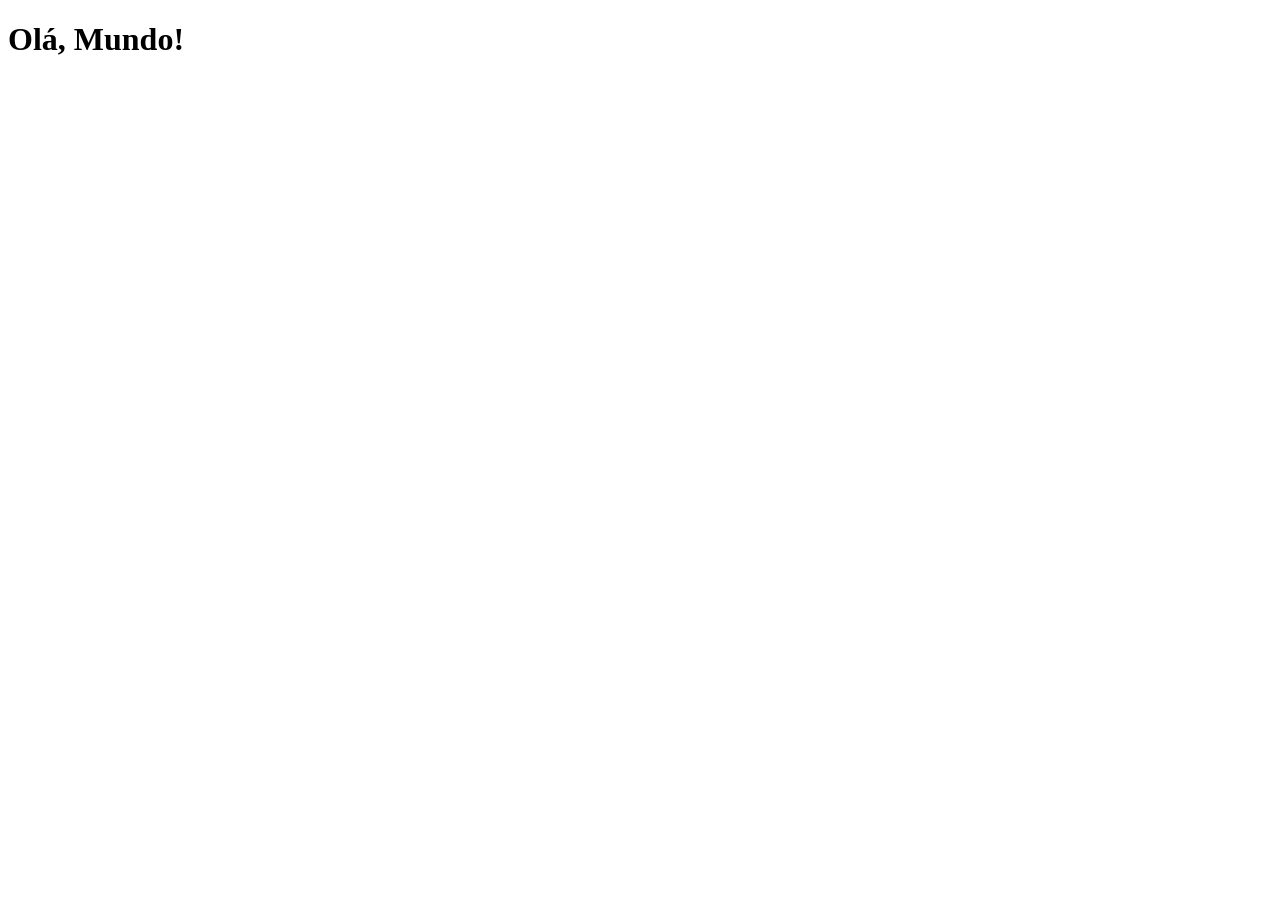
==== index.html @ d6afe133 "atualização do projeto social" ====
<!DOCTYPE html>
<html lang="pt-br">
<head>
    <meta charset="UTF-8">
    <meta name="viewport" content="width=device-width, initial-scale=1.0">
    <link rel="shortcut icon" href="favicon.ico" type="image/x-icon">
    <title>Projeto das Redes Sociais</title>
</head>
<body>
    <h1>Olá, Mundo!</h1>
</body>
</html>
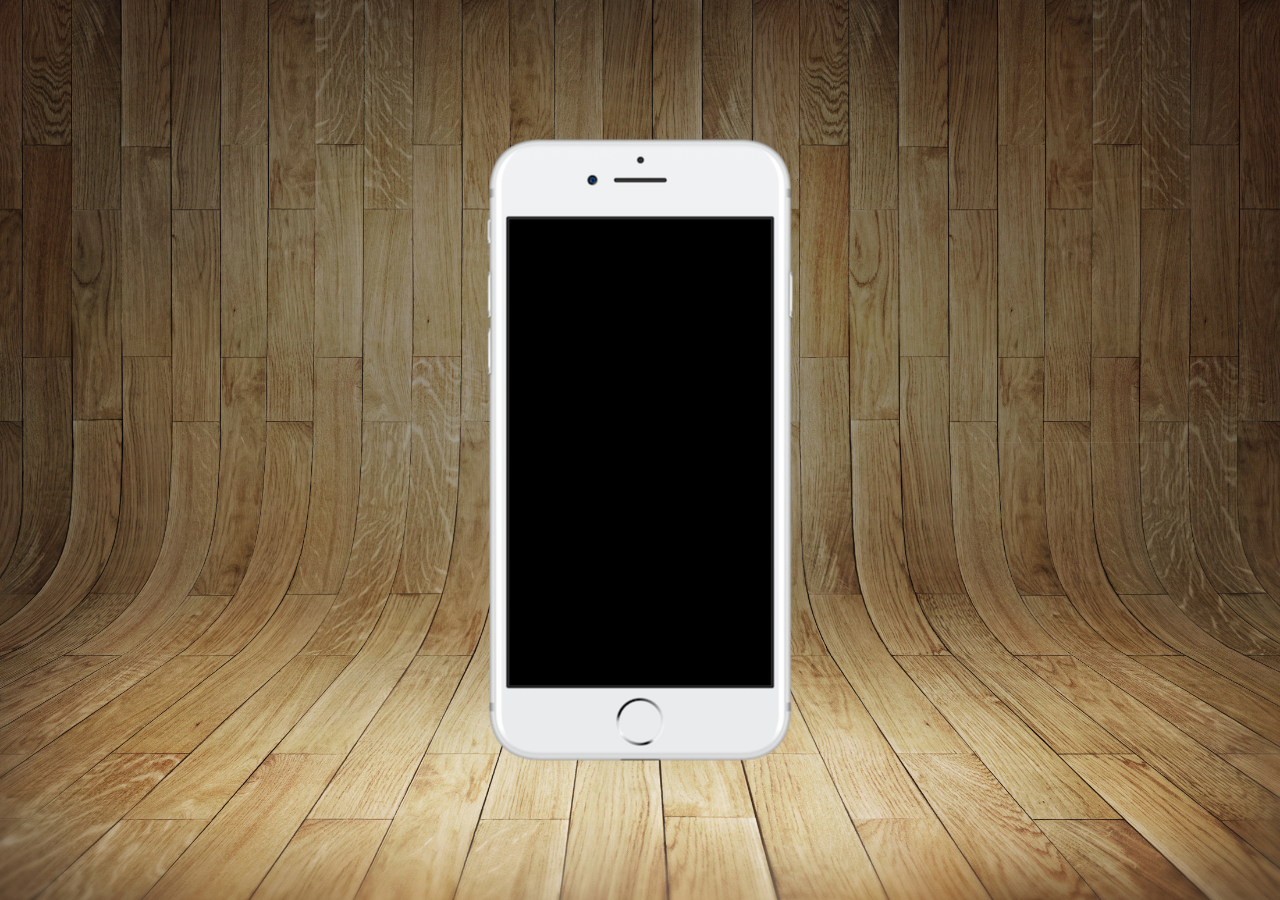
==== commit 432be917: "foi criado o projeto e atualizado com alguns comando iniciais" ====
--- a/index.html
+++ b/index.html
@@ -4,9 +4,17 @@
     <meta charset="UTF-8">
     <meta name="viewport" content="width=device-width, initial-scale=1.0">
     <link rel="shortcut icon" href="favicon.ico" type="image/x-icon">
+    <link rel="stylesheet" href="estilos/style.css">
     <title>Projeto das Redes Sociais</title>
 </head>
 <body>
-    <h1>Olá, Mundo!</h1>
+    <main>
+        <section id="telefone">
+
+        </section>
+        <section id="redes-sociais">
+
+        </section>
+    </main>
 </body>
 </html>
--- a/estilos/style.css
+++ b/estilos/style.css
@@ -0,0 +1,35 @@
+@charset "UTF-8";
+
+* {
+    padding: 0px;
+    margin: 0px;
+    font-family: Arial, Helvetica, sans-serif;
+}
+
+html, body {
+    width: 100vw;
+    height: 100vh;
+    background-color: black;
+}
+
+body {
+    background: url('../imagens/fundo-madeira.jpg') no-repeat top center;
+    background-size: cover;
+    background-attachment: fixed;
+}
+
+main {
+    position: relative;
+    height: 100vh;
+}
+
+section#telefone {
+    position: absolute;
+    top: 50%;
+    left: 50%;
+    transform: translate(-50%, -50%);
+
+    height: 627px;
+    width: 311px;
+    background: url('../imagens/frame-iphone.png') no-repeat;
+}
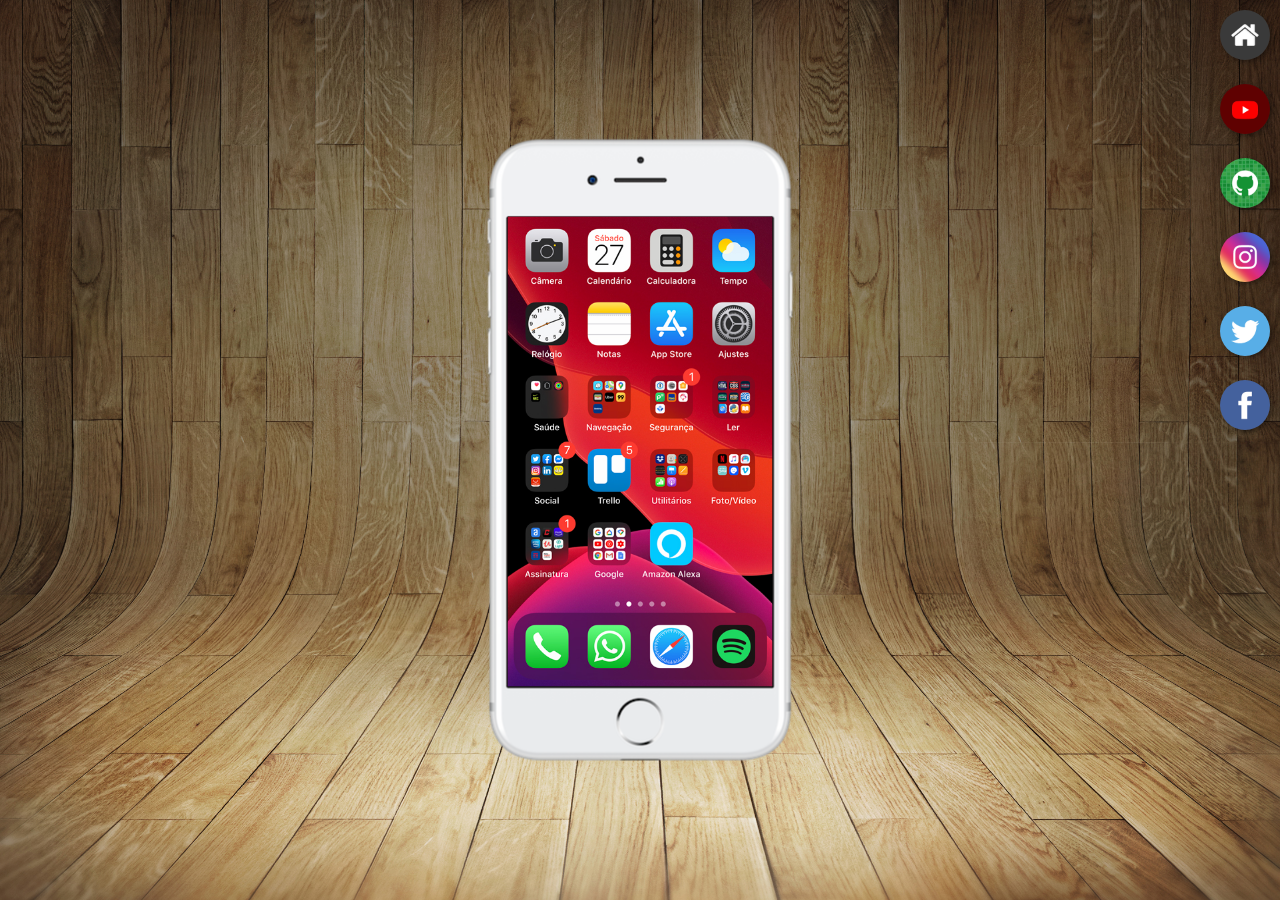
==== commit a3e80f7f: "atualizações de animações e botões no projeto" ====
--- a/index.html
+++ b/index.html
@@ -10,10 +10,15 @@
 <body>
     <main>
         <section id="telefone">
-
+            <iframe src="home.html" name="tela" id="tela" frameborder="0"></iframe>
         </section>
         <section id="redes-sociais">
-
+            <a href="#"><img src="imagens/logo-home.jpg" alt="logo-home"></a><br>
+            <a href="#"><img src="imagens/logo-youtube.jpg" alt="logo-youtube"></a><br>
+            <a href="#"><img src="imagens/logo-github.jpg" alt="logo-github"></a><br>
+            <a href="#"><img src="imagens/logo-instagram.jpg" alt="logo-instagram"></a><br>
+            <a href="#"><img src="imagens/logo-twitter.jpg" alt="logo-twitter"></a><br>
+            <a href="#"><img src="imagens/logo-facebook.jpg" alt="logo-facebook"></a>
         </section>
     </main>
 </body>
--- a/estilos/style.css
+++ b/estilos/style.css
@@ -32,4 +32,30 @@
     height: 627px;
     width: 311px;
     background: url('../imagens/frame-iphone.png') no-repeat;
+}
+
+iframe#tela {
+    position: relative;
+    top: 80px;
+    left: 23px;
+    width: 265px;
+    height: 470px;
+}
+
+section#redes-sociais {
+    text-align: right;
+}
+
+section#redes-sociais img {
+   width: 50px;
+   margin: 10px;
+   border-radius: 50%;
+   box-shadow: 2px 2px 5px rgba(0, 0, 0, 0.400);
+}
+
+section#redes-sociais img:hover {
+    border: 2px solid white;
+    box-shadow: 5px 5px 10px rgba(0, 0, 0, 0.600);
+    transform: translate(-3px, -3px);
+    transition: .3s, border .5s;
 }
